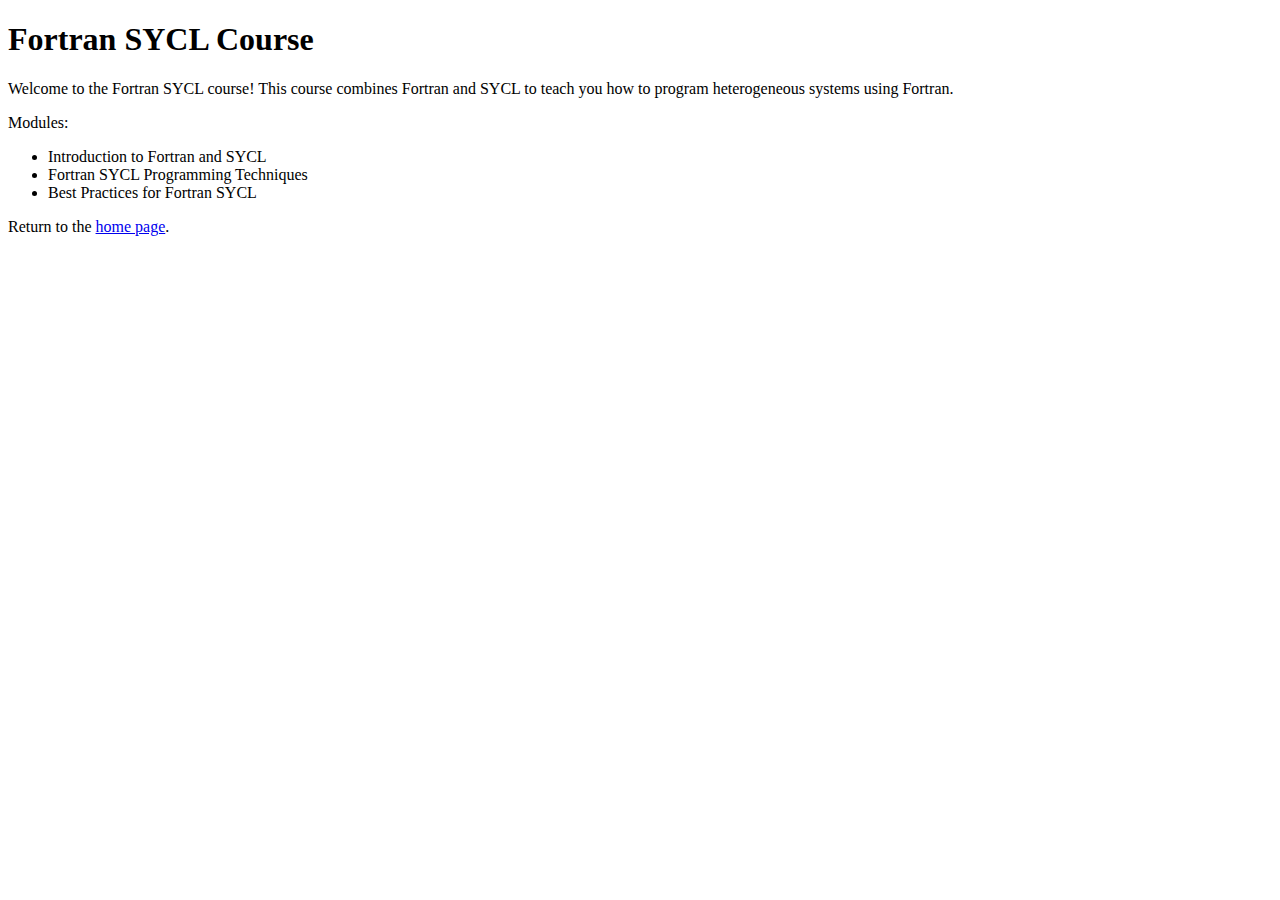
==== workshops/sycl_fortran/index.html @ e9bb9a10 "Initial commit with personal and course pages" ====
<!DOCTYPE html>
<html lang="en">
<head>
    <meta charset="UTF-8">
    <meta name="viewport" content="width=device-width, initial-scale=1.0">
    <title>Fortran SYCL Course</title>
</head>
<body>
    <h1>Fortran SYCL Course</h1>
    <p>Welcome to the Fortran SYCL course! This course combines Fortran and SYCL to teach you how to program heterogeneous systems using Fortran.</p>
    <p>Modules:</p>
    <ul>
        <li>Introduction to Fortran and SYCL</li>
        <li>Fortran SYCL Programming Techniques</li>
        <li>Best Practices for Fortran SYCL</li>
    </ul>
    <p>Return to the <a href="/">home page</a>.</p>
</body>
</html>
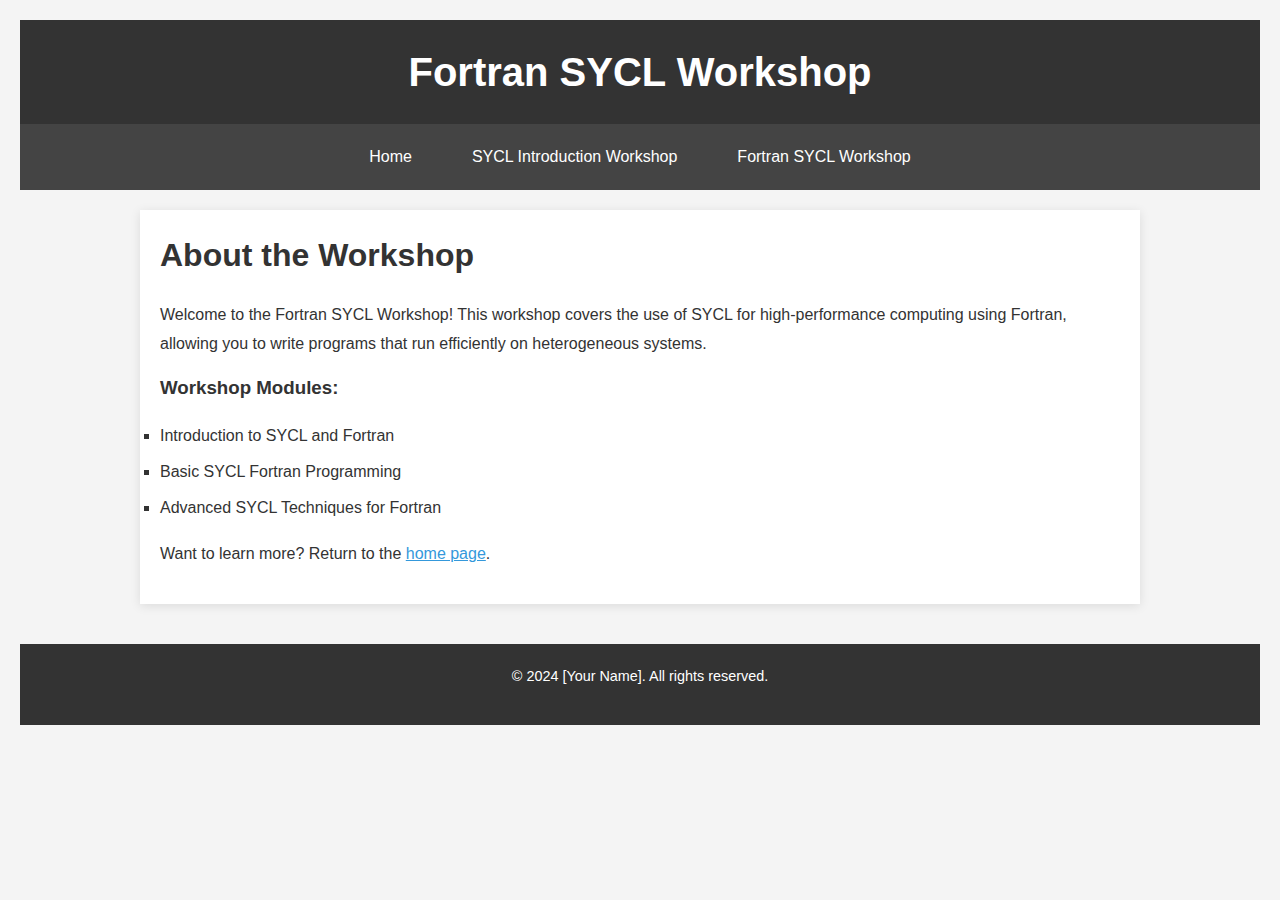
==== commit 798d238b: "add css" ====
--- a/workshops/sycl_fortran/index.html
+++ b/workshops/sycl_fortran/index.html
@@ -3,18 +3,34 @@
 <head>
     <meta charset="UTF-8">
     <meta name="viewport" content="width=device-width, initial-scale=1.0">
-    <title>Fortran SYCL Course</title>
+    <title>Fortran SYCL Workshop</title>
+    <link rel="stylesheet" href="/css/styles.css">
 </head>
 <body>
-    <h1>Fortran SYCL Course</h1>
-    <p>Welcome to the Fortran SYCL course! This course combines Fortran and SYCL to teach you how to program heterogeneous systems using Fortran.</p>
-    <p>Modules:</p>
-    <ul>
-        <li>Introduction to Fortran and SYCL</li>
-        <li>Fortran SYCL Programming Techniques</li>
-        <li>Best Practices for Fortran SYCL</li>
-    </ul>
-    <p>Return to the <a href="/">home page</a>.</p>
+    <header>
+        <h1>Fortran SYCL Workshop</h1>
+    </header>
+
+    <nav>
+        <a href="/">Home</a>
+        <a href="/workshops/sycl_introduction/">SYCL Introduction Workshop</a>
+        <a href="/workshops/sycl_fortran/">Fortran SYCL Workshop</a>
+    </nav>
+
+    <div class="container">
+        <h2>About the Workshop</h2>
+        <p>Welcome to the Fortran SYCL Workshop! This workshop covers the use of SYCL for high-performance computing using Fortran, allowing you to write programs that run efficiently on heterogeneous systems.</p>
+        <h3>Workshop Modules:</h3>
+        <ul>
+            <li>Introduction to SYCL and Fortran</li>
+            <li>Basic SYCL Fortran Programming</li>
+            <li>Advanced SYCL Techniques for Fortran</li>
+        </ul>
+        <p>Want to learn more? Return to the <a href="/">home page</a>.</p>
+    </div>
+
+    <footer>
+        <p>&copy; 2024 [Your Name]. All rights reserved.</p>
+    </footer>
 </body>
 </html>
-
--- a/css/styles.css
+++ b/css/styles.css
@@ -0,0 +1,113 @@
+/* Basic reset to remove default browser styles */
+* {
+    margin: 0;
+    padding: 0;
+    box-sizing: border-box;
+}
+
+body {
+    font-family: 'Arial', sans-serif;
+    line-height: 1.6;
+    background-color: #f4f4f4;
+    color: #333;
+    padding: 20px;
+}
+
+/* Container */
+.container {
+    max-width: 1000px;
+    margin: 0 auto;
+    padding: 20px;
+    background: white;
+    box-shadow: 0 2px 10px rgba(0, 0, 0, 0.1);
+}
+
+/* Header */
+header {
+    text-align: center;
+    padding: 20px 0;
+    background-color: #333;
+    color: white;
+}
+
+header h1 {
+    font-size: 2.5rem;
+}
+
+/* Navigation bar */
+nav {
+    display: flex;
+    justify-content: center;
+    background-color: #444;
+    padding: 10px 0;
+    margin-bottom: 20px;
+}
+
+nav a {
+    color: white;
+    text-decoration: none;
+    padding: 10px 20px;
+    margin: 0 10px;
+    border-radius: 5px;
+}
+
+nav a:hover {
+    background-color: #555;
+}
+
+/* Main content */
+h2 {
+    font-size: 2rem;
+    margin-bottom: 20px;
+    color: #333;
+}
+
+p {
+    margin-bottom: 15px;
+    line-height: 1.8;
+}
+
+/* Course list */
+ul {
+    list-style-type: square;
+    margin: 20px 0;
+}
+
+ul li {
+    margin-bottom: 10px;
+}
+
+a {
+    color: #3498db;
+}
+
+a:hover {
+    text-decoration: underline;
+}
+
+/* Footer */
+footer {
+    text-align: center;
+    padding: 20px;
+    background-color: #333;
+    color: white;
+    margin-top: 40px;
+    position: relative;
+    bottom: 0;
+    width: 100%;
+}
+
+footer p {
+    font-size: 0.9rem;
+}
+
+/* Responsive Design */
+@media (max-width: 768px) {
+    body {
+        padding: 10px;
+    }
+    nav {
+        flex-direction: column;
+    }
+}
+
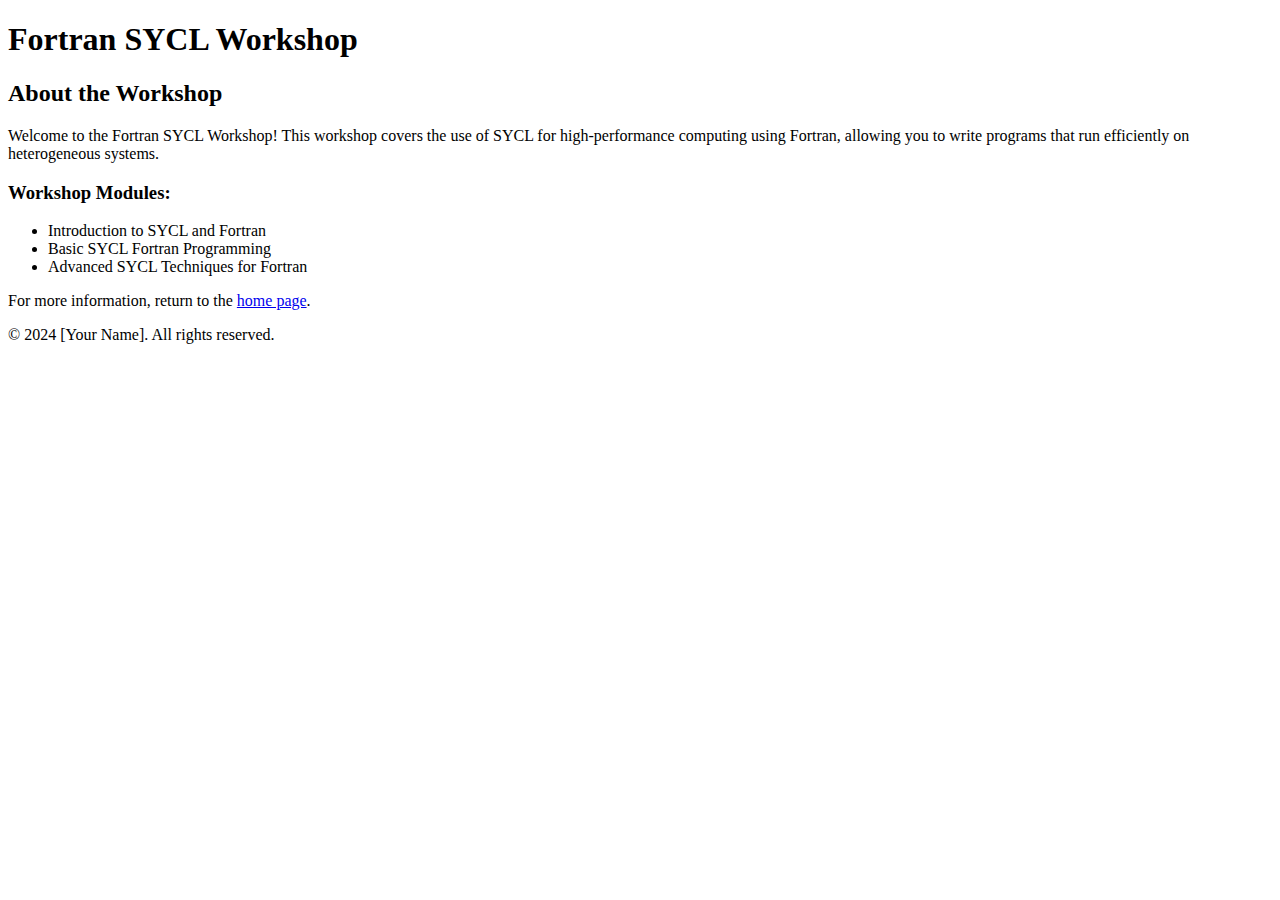
==== commit c570e315: "add dropdown menu for the courses" ====
--- a/workshops/sycl_fortran/index.html
+++ b/workshops/sycl_fortran/index.html
@@ -11,12 +11,6 @@
         <h1>Fortran SYCL Workshop</h1>
     </header>
 
-    <nav>
-        <a href="/">Home</a>
-        <a href="/workshops/sycl_introduction/">SYCL Introduction Workshop</a>
-        <a href="/workshops/sycl_fortran/">Fortran SYCL Workshop</a>
-    </nav>
-
     <div class="container">
         <h2>About the Workshop</h2>
         <p>Welcome to the Fortran SYCL Workshop! This workshop covers the use of SYCL for high-performance computing using Fortran, allowing you to write programs that run efficiently on heterogeneous systems.</p>
@@ -26,7 +20,7 @@
             <li>Basic SYCL Fortran Programming</li>
             <li>Advanced SYCL Techniques for Fortran</li>
         </ul>
-        <p>Want to learn more? Return to the <a href="/">home page</a>.</p>
+        <p>For more information, return to the <a href="/">home page</a>.</p>
     </div>
 
     <footer>
--- a/css/styles.css
+++ b/css/styles.css
@@ -1,113 +1,60 @@
-/* Basic reset to remove default browser styles */
-* {
-    margin: 0;
-    padding: 0;
-    box-sizing: border-box;
+.dropdown {
+    position: relative;
+    display: inline-block;
 }
 
-body {
-    font-family: 'Arial', sans-serif;
-    line-height: 1.6;
-    background-color: #f4f4f4;
-    color: #333;
-    padding: 20px;
-}
-
-/* Container */
-.container {
-    max-width: 1000px;
-    margin: 0 auto;
-    padding: 20px;
-    background: white;
-    box-shadow: 0 2px 10px rgba(0, 0, 0, 0.1);
-}
-
-/* Header */
-header {
-    text-align: center;
-    padding: 20px 0;
-    background-color: #333;
+.dropbtn {
+    background-color: #444;
     color: white;
-}
-
-header h1 {
-    font-size: 2.5rem;
-}
-
-/* Navigation bar */
-nav {
-    display: flex;
-    justify-content: center;
-    background-color: #444;
-    padding: 10px 0;
-    margin-bottom: 20px;
-}
-
-nav a {
-    color: white;
-    text-decoration: none;
     padding: 10px 20px;
-    margin: 0 10px;
+    font-size: 16px;
+    border: none;
+    cursor: pointer;
     border-radius: 5px;
 }
 
-nav a:hover {
+.dropbtn:hover {
     background-color: #555;
 }
 
-/* Main content */
-h2 {
-    font-size: 2rem;
-    margin-bottom: 20px;
-    color: #333;
+.dropdown-content {
+    display: none;
+    position: absolute;
+    background-color: #444;
+    min-width: 200px;
+    box-shadow: 0 8px 16px rgba(0, 0, 0, 0.1);
+    z-index: 1;
+    border-radius: 5px;
 }
 
-p {
-    margin-bottom: 15px;
-    line-height: 1.8;
+.dropdown-content a {
+    color: white;
+    padding: 12px 16px;
+    text-decoration: none;
+    display: block;
+    border-bottom: 1px solid #555;
 }
 
-/* Course list */
-ul {
-    list-style-type: square;
-    margin: 20px 0;
+.dropdown-content a:last-child {
+    border-bottom: none;
 }
 
-ul li {
-    margin-bottom: 10px;
+.dropdown-content a:hover {
+    background-color: #555;
 }
 
-a {
-    color: #3498db;
+/* Show the dropdown on hover */
+.dropdown:hover .dropdown-content {
+    display: block;
 }
 
-a:hover {
-    text-decoration: underline;
-}
+/* Additional responsiveness */
+@media (max-width: 768px) {
+    .dropbtn {
+        padding: 8px 15px;
+    }
 
-/* Footer */
-footer {
-    text-align: center;
-    padding: 20px;
-    background-color: #333;
-    color: white;
-    margin-top: 40px;
-    position: relative;
-    bottom: 0;
-    width: 100%;
-}
-
-footer p {
-    font-size: 0.9rem;
-}
-
-/* Responsive Design */
-@media (max-width: 768px) {
-    body {
-        padding: 10px;
-    }
-    nav {
-        flex-direction: column;
+    .dropdown-content {
+        min-width: 160px;
     }
 }
-
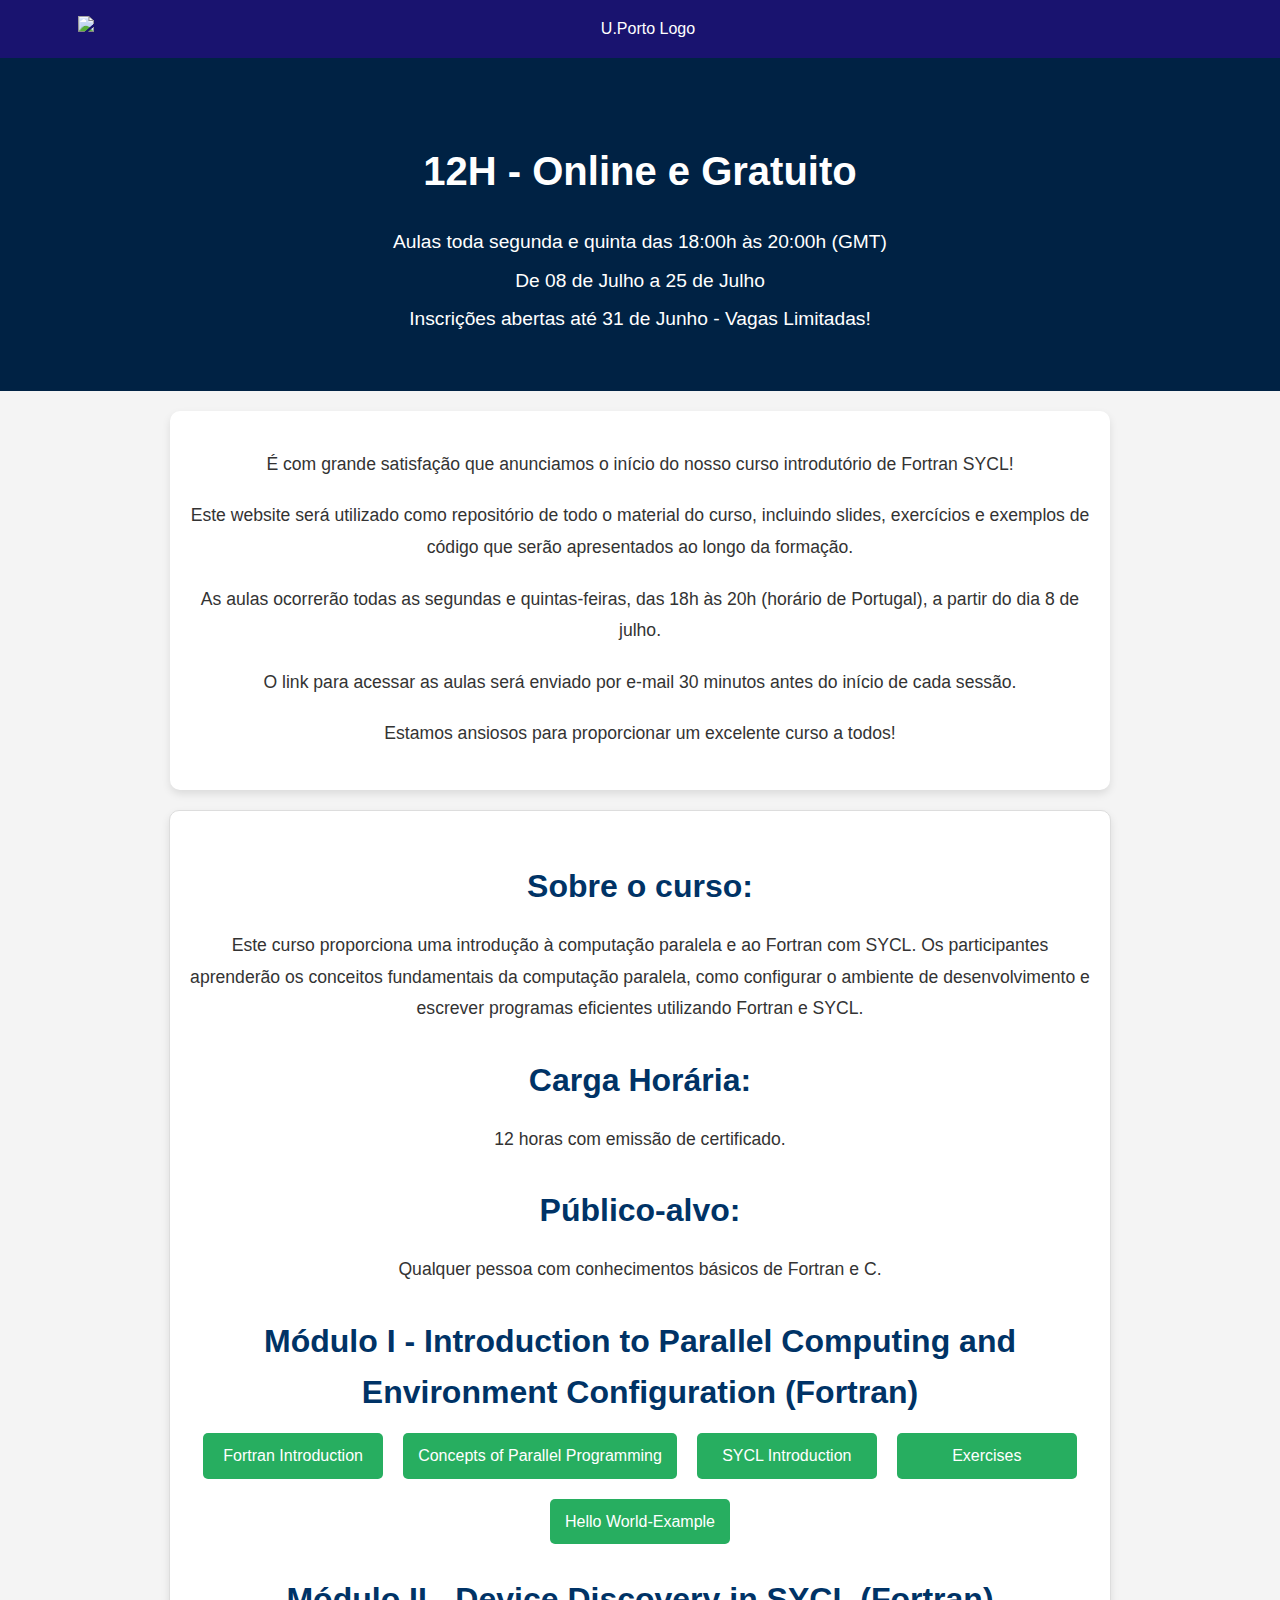
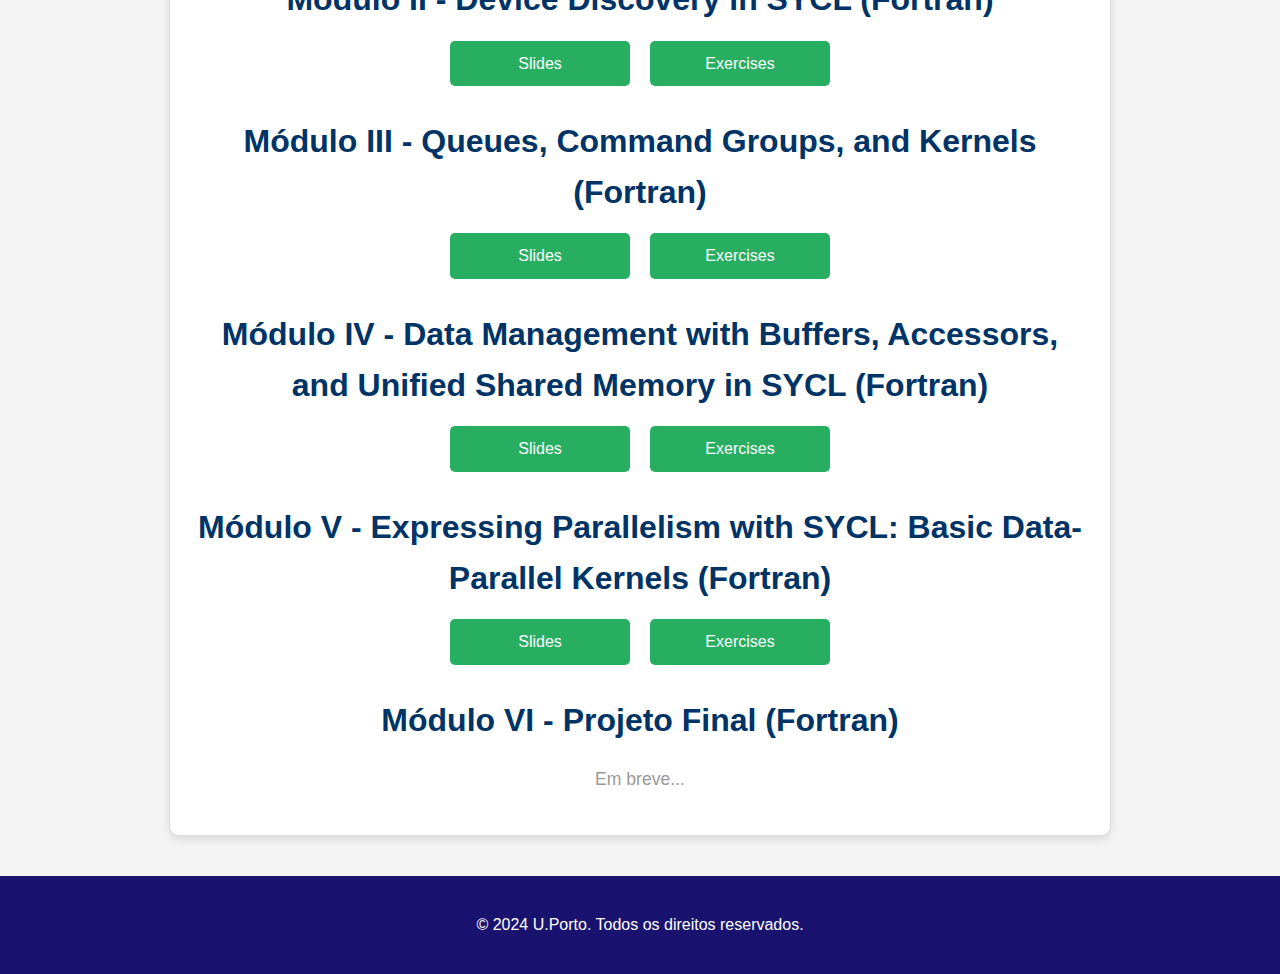
==== commit ac972579: "try fortran page now" ====
--- a/workshops/sycl_fortran/index.html
+++ b/workshops/sycl_fortran/index.html
@@ -1,30 +1,96 @@
 <!DOCTYPE html>
-<html lang="en">
+<html lang="pt">
 <head>
     <meta charset="UTF-8">
     <meta name="viewport" content="width=device-width, initial-scale=1.0">
-    <title>Fortran SYCL Workshop</title>
-    <link rel="stylesheet" href="/css/styles.css">
+    <title>Fortran SYCL - Formação Introdutória</title>
+    <link rel="stylesheet" href="/css/styles.css"> <!-- Your CSS file -->
 </head>
 <body>
-    <header>
-        <h1>Fortran SYCL Workshop</h1>
-    </header>
+<header>
+    <img src="/images/rectangle.png" alt="U.Porto Logo" class="logo">
+</header>
 
+<!-- Banner Section -->
+<section class="banner">
+    <div class="banner-content">
+        <h2>12H - Online e Gratuito</h2>
+        <p>Aulas toda segunda e quinta das 18:00h às 20:00h (GMT)</p>
+        <p>De 08 de Julho a 25 de Julho</p>
+        <p>Inscrições abertas até 31 de Junho - Vagas Limitadas!</p>
+    </div>
+</section>
+
+<!-- Course Details Section -->
+<section class="details">
     <div class="container">
-        <h2>About the Workshop</h2>
-        <p>Welcome to the Fortran SYCL Workshop! This workshop covers the use of SYCL for high-performance computing using Fortran, allowing you to write programs that run efficiently on heterogeneous systems.</p>
-        <h3>Workshop Modules:</h3>
-        <ul>
-            <li>Introduction to SYCL and Fortran</li>
-            <li>Basic SYCL Fortran Programming</li>
-            <li>Advanced SYCL Techniques for Fortran</li>
-        </ul>
-        <p>For more information, return to the <a href="/">home page</a>.</p>
+        <p>É com grande satisfação que anunciamos o início do nosso curso introdutório de Fortran SYCL!</p>
+        <p>Este website será utilizado como repositório de todo o material do curso, incluindo slides, exercícios e exemplos de código que serão apresentados ao longo da formação.</p>
+        <p>As aulas ocorrerão todas as segundas e quintas-feiras, das 18h às 20h (horário de Portugal), a partir do dia 8 de julho.</p>
+        <p>O link para acessar as aulas será enviado por e-mail 30 minutos antes do início de cada sessão.</p>
+        <p>Estamos ansiosos para proporcionar um excelente curso a todos!</p>
     </div>
+</section>
 
-    <footer>
-        <p>&copy; 2024 [Your Name]. All rights reserved.</p>
-    </footer>
+<!-- Course Information Section -->
+<section class="course-info">
+    <div class="container">
+        <h2>Sobre o curso:</h2>
+        <p>Este curso proporciona uma introdução à computação paralela e ao Fortran com SYCL. Os participantes aprenderão os conceitos fundamentais da computação paralela, como configurar o ambiente de desenvolvimento e escrever programas eficientes utilizando Fortran e SYCL.</p>
+
+        <h2>Carga Horária:</h2>
+        <p>12 horas com emissão de certificado.</p>
+
+        <h2>Público-alvo:</h2>
+        <p>Qualquer pessoa com conhecimentos básicos de Fortran e C.</p>
+
+        <!-- Module I -->
+        <h2>Módulo I - Introduction to Parallel Computing and Environment Configuration (Fortran)</h2>
+        <div class="fortran-download-links">
+            <a href="/pdfs/cpp_fortran.pdf" target="_blank" class="fortran-download-link">Fortran Introduction</a>
+            <a href="/pdfs/parallelism_fortran.pdf" target="_blank" class="fortran-download-link">Concepts of Parallel Programming</a>
+            <a href="/pdfs/sycl_fortran.pdf" target="_blank" class="fortran-download-link">SYCL Introduction</a>
+            <a href="/pdfs/01-exercises_fortran.pdf" target="_blank" class="fortran-download-link">Exercises</a>
+            <a href="/exercises/hello-world_fortran.zip" target="_blank" class="fortran-download-link">Hello World-Example</a>
+        </div>
+
+        <!-- Module II -->
+        <h2>Módulo II - Device Discovery in SYCL (Fortran)</h2>
+        <div class="fortran-download-links">
+            <a href="/pdfs/devices_fortran.pdf" target="_blank" class="fortran-download-link">Slides</a>
+            <a href="/pdfs/02-exercises_fortran.pdf" target="_blank" class="fortran-download-link">Exercises</a>
+        </div>
+
+        <!-- Module III -->
+        <h2>Módulo III - Queues, Command Groups, and Kernels (Fortran)</h2>
+        <div class="fortran-download-links">
+            <a href="/pdfs/queues_fortran.pdf" target="_blank" class="fortran-download-link">Slides</a>
+            <a href="/pdfs/03-exercises_fortran.pdf" target="_blank" class="fortran-download-link">Exercises</a>
+        </div>
+
+        <!-- Module IV -->
+        <h2>Módulo IV - Data Management with Buffers, Accessors, and Unified Shared Memory in SYCL (Fortran)</h2>
+        <div class="fortran-download-links">
+            <a href="/pdfs/data_fortran.pdf" target="_blank" class="fortran-download-link">Slides</a>
+            <a href="/pdfs/04-exercises_fortran.pdf" target="_blank" class="fortran-download-link">Exercises</a>
+        </div>
+
+        <!-- Module V -->
+        <h2>Módulo V - Expressing Parallelism with SYCL: Basic Data-Parallel Kernels (Fortran)</h2>
+        <div class="fortran-download-links">
+            <a href="/pdfs/parallel_fortran.pdf" target="_blank" class="fortran-download-link">Slides</a>
+            <a href="/pdfs/05-exercises_fortran.pdf" target="_blank" class="fortran-download-link">Exercises</a>
+        </div>
+
+        <!-- Module VI -->
+        <h2>Módulo VI - Projeto Final (Fortran)</h2>
+        <p class="translucent">Em breve...</p>
+    </div>
+</section>
+
+<footer>
+    <p>&copy; 2024 U.Porto. Todos os direitos reservados.</p>
+</footer>
 </body>
 </html>
+
--- a/css/styles.css
+++ b/css/styles.css
@@ -1,60 +1,187 @@
-.dropdown {
-    position: relative;
-    display: inline-block;
+/* General Styling */
+body {
+    font-family: Arial, sans-serif;
+    line-height: 1.6;
+    margin: 0;
+    padding: 0;
+    background-color: #f4f4f4;
+    color: #333;
 }
 
-.dropbtn {
-    background-color: #444;
+/* Header Styling */
+header {
+    background-color: #19136f;
     color: white;
-    padding: 10px 20px;
-    font-size: 16px;
-    border: none;
-    cursor: pointer;
-    border-radius: 5px;
+    padding: 1rem;
+    text-align: center;
+    width: 100%;
+    box-sizing: border-box;
 }
 
-.dropbtn:hover {
-    background-color: #555;
+.logo {
+    width: 90%; /* Increase the width percentage */
+    max-width: 1200px; /* Set a maximum width to avoid it being too large on bigger screens */
+    margin: 0 auto;
+    display: block;
+    height: auto; /* Ensure the aspect ratio is maintained */
 }
 
-.dropdown-content {
-    display: none;
-    position: absolute;
-    background-color: #444;
-    min-width: 200px;
-    box-shadow: 0 8px 16px rgba(0, 0, 0, 0.1);
-    z-index: 1;
-    border-radius: 5px;
+
+/* Banner Styling */
+.banner {
+    background-color: #002244;
+    color: white;
+    padding: 3rem 0;
+    text-align: center;
 }
 
-.dropdown-content a {
-    color: white;
-    padding: 12px 16px;
-    text-decoration: none;
-    display: block;
-    border-bottom: 1px solid #555;
+.banner-content {
+    max-width: 800px;
+    margin: auto;
 }
 
-.dropdown-content a:last-child {
-    border-bottom: none;
+.banner-content h2 {
+    margin-bottom: 1.5rem;
+    font-size: 2.5rem;
 }
 
-.dropdown-content a:hover {
-    background-color: #555;
+.banner-content p {
+    margin: 0.5rem 0;
+    font-size: 1.2rem;
 }
 
-/* Show the dropdown on hover */
-.dropdown:hover .dropdown-content {
-    display: block;
+/* Details Section */
+.details .container {
+    max-width: 900px;
+    margin: auto;
+    background-color: white;
+    padding: 20px;
+    box-shadow: 0px 4px 8px rgba(0, 0, 0, 0.1);
+    border-radius: 10px;
+    margin-top: 20px;
+    text-align: center;
 }
 
-/* Additional responsiveness */
+.details p {
+    margin-bottom: 20px;
+    font-size: 1.1rem;
+    line-height: 1.8;
+}
+
+/* Course Information Section */
+.course-info .container {
+    max-width: 900px;
+    margin: auto;
+    background-color: white;
+    padding: 20px;
+    box-shadow: 0px 4px 8px rgba(0, 0, 0, 0.1);
+    border-radius: 10px;
+    margin-top: 20px;
+    border: 1px solid #ddd;
+    text-align: center;
+}
+
+.course-info h2 {
+    color: #003366;
+    margin-bottom: 15px;
+    font-size: 2rem;
+}
+
+.course-info p {
+    margin-bottom: 20px;
+    font-size: 1.1rem;
+    line-height: 1.8;
+}
+
+/* Download Links Container */
+.download-links {
+    display: flex;
+    flex-wrap: wrap;  /* Allow wrapping on smaller screens */
+    justify-content: center;
+    gap: 20px;  /* Space between buttons */
+    margin-bottom: 20px;
+}
+
+/* Individual Button Styling */
+.download-link {
+    display: inline-block;
+    background-color: #3498db;
+    color: white;
+    padding: 10px 15px;
+    text-decoration: none;
+    border-radius: 5px;
+    font-size: 1rem;
+    text-align: center;
+    min-width: 150px;  /* Ensure all buttons have a consistent minimum width */
+}
+
+.download-link:hover {
+    background-color: #2980b9;
+}
+
+/* For smaller screens, make the buttons stack */
 @media (max-width: 768px) {
-    .dropbtn {
-        padding: 8px 15px;
-    }
-
-    .dropdown-content {
-        min-width: 160px;
+    .download-links {
+        flex-direction: column;  /* Stack the buttons vertically on small screens */
     }
 }
+
+
+/* Footer */
+footer {
+    text-align: center;
+    padding: 20px;
+    background-color: #19136f;
+    color: white;
+    margin-top: 40px;
+}
+
+.translucent {
+    opacity: 0.5;
+    text-align: center;
+    font-size: 1.2rem;
+}
+
+/* Spacing for Better Readability */
+.container h2, .container h3 {
+    margin-top: 30px;
+}
+
+@media (max-width: 768px) {
+    .logo {
+        width: 90%; /* Adjust width for smaller screens */
+    }
+}
+
+/* Download Links Container (same structure as before) */
+.fortran-download-links {
+    display: flex;
+    flex-wrap: wrap;  /* Allow wrapping on smaller screens */
+    justify-content: center;
+    gap: 20px;  /* Space between buttons */
+    margin-bottom: 20px;
+}
+
+/* Green Button Styling */
+.fortran-download-link {
+    display: inline-block;
+    background-color: #27ae60;  /* Green color for Fortran */
+    color: white;
+    padding: 10px 15px;
+    text-decoration: none;
+    border-radius: 5px;
+    font-size: 1rem;
+    text-align: center;
+    min-width: 150px;  /* Consistent width for all buttons */
+}
+
+.fortran-download-link:hover {
+    background-color: #2ecc71;  /* Slightly lighter green on hover */
+}
+
+/* For smaller screens, make the buttons stack */
+@media (max-width: 768px) {
+    .fortran-download-links {
+        flex-direction: column;  /* Stack the buttons vertically on small screens */
+    }
+}
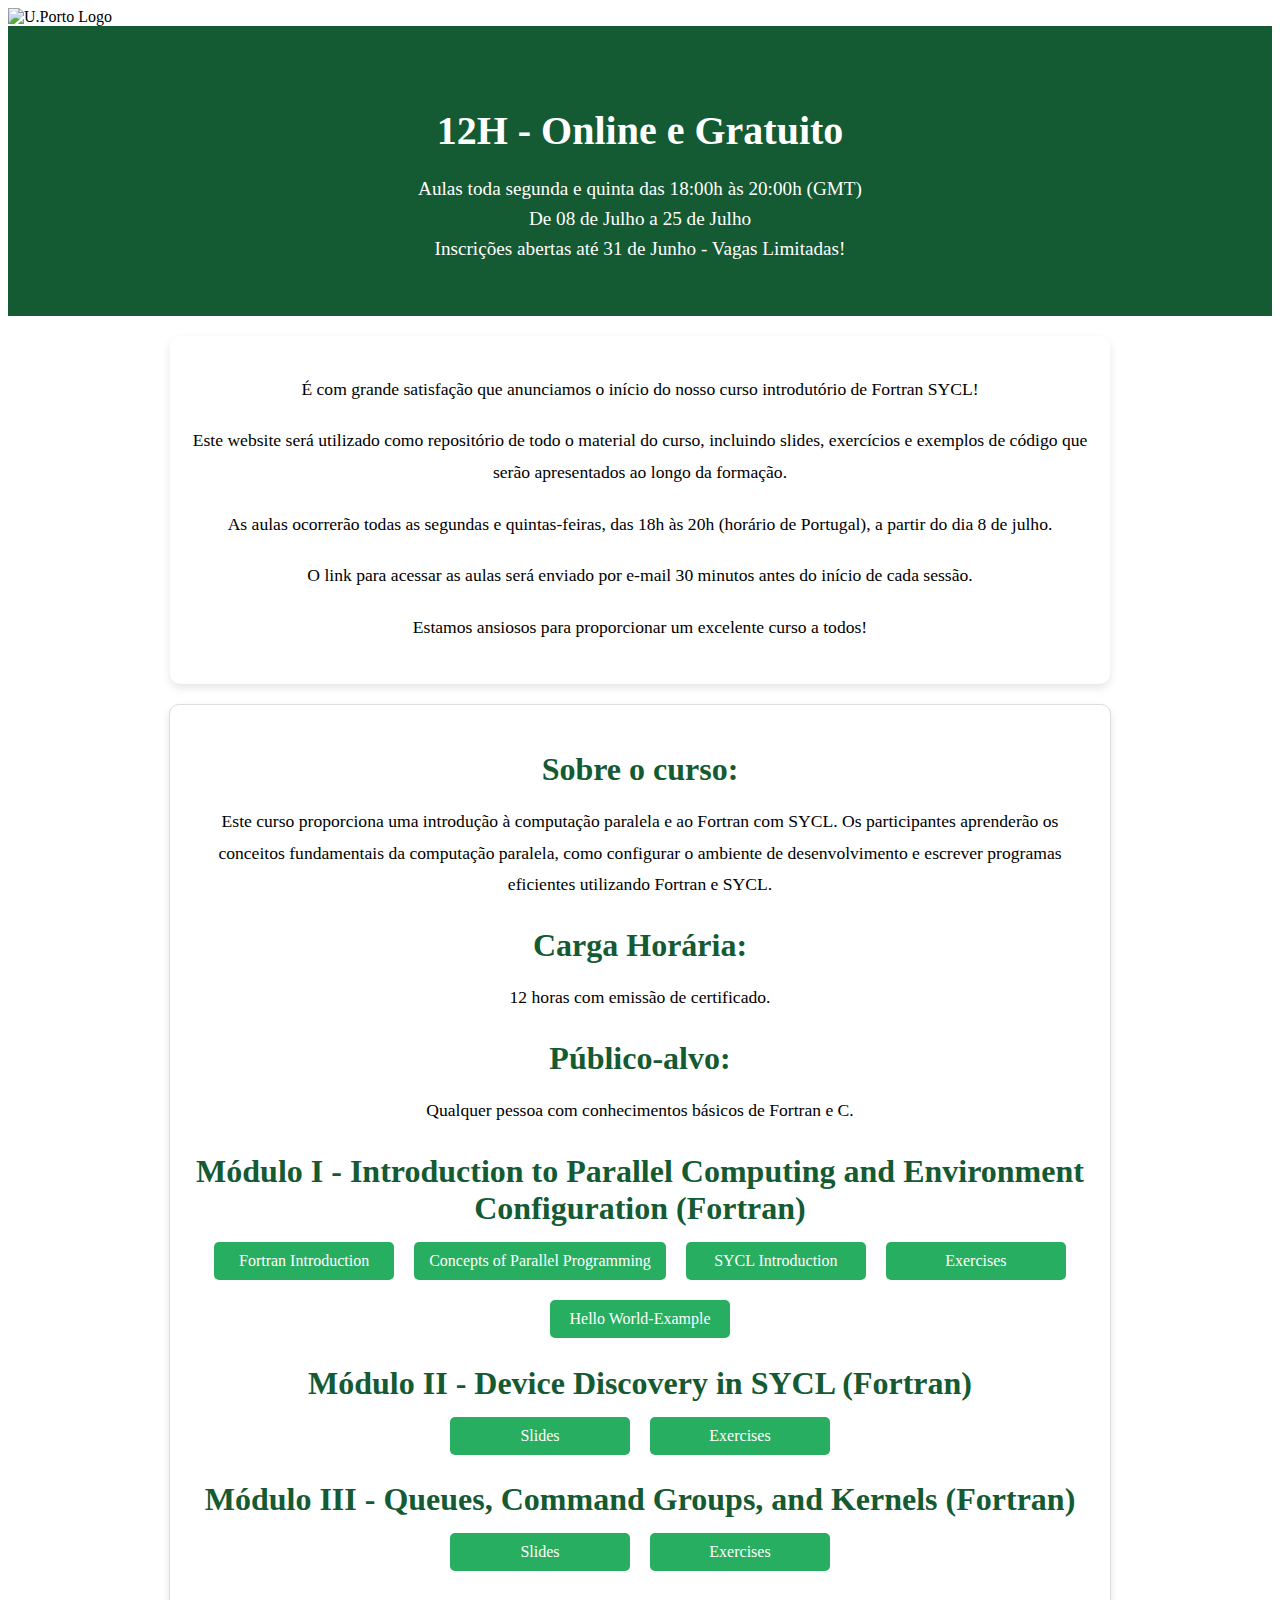
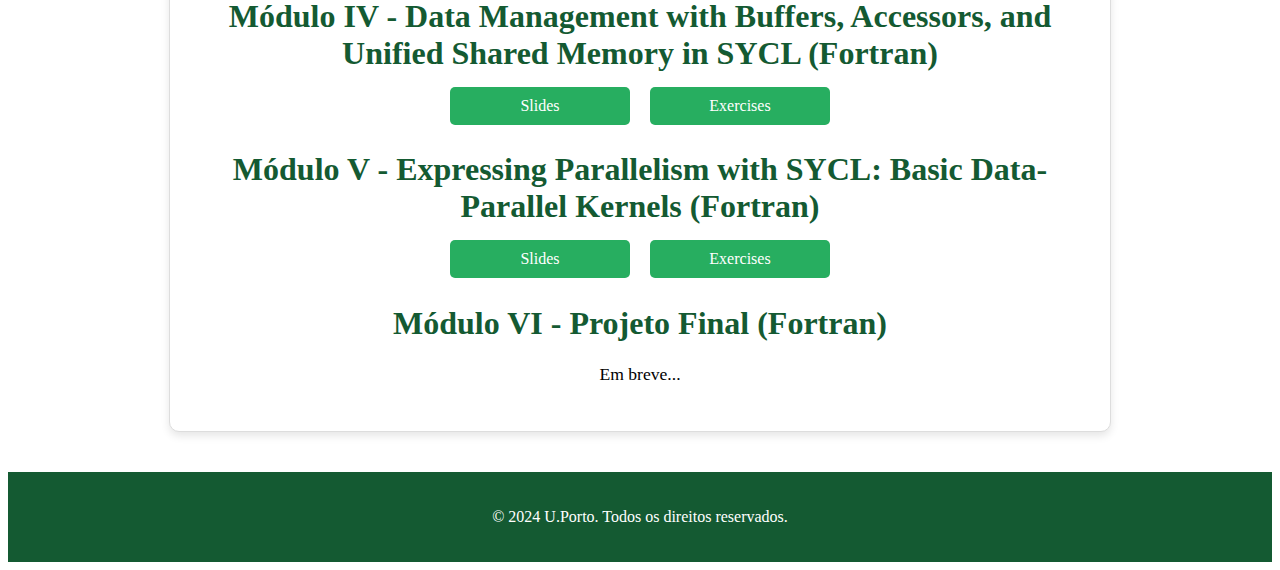
==== commit 740249ac: "fortran green" ====
--- a/workshops/sycl_fortran/index.html
+++ b/workshops/sycl_fortran/index.html
@@ -4,7 +4,7 @@
     <meta charset="UTF-8">
     <meta name="viewport" content="width=device-width, initial-scale=1.0">
     <title>Fortran SYCL - Formação Introdutória</title>
-    <link rel="stylesheet" href="/css/styles.css"> <!-- Your CSS file -->
+    <link rel="stylesheet" href="/css/fortran-styles.css"> <!-- Link to your new Fortran-specific CSS file -->
 </head>
 <body>
 <header>
@@ -93,4 +93,3 @@
 </footer>
 </body>
 </html>
-
--- a/css/fortran-styles.css
+++ b/css/fortran-styles.css
@@ -0,0 +1,101 @@
+/* Banner Styling */
+.banner {
+    background-color: #145a32;  /* Darker green background for the banner */
+    color: white;
+    padding: 3rem 0;
+    text-align: center;
+}
+
+.banner-content h2 {
+    margin-bottom: 1.5rem;
+    font-size: 2.5rem;
+}
+
+.banner-content p {
+    margin: 0.5rem 0;
+    font-size: 1.2rem;
+}
+
+/* Green Button Styling (keep this as it is) */
+.fortran-download-links {
+    display: flex;
+    flex-wrap: wrap;  /* Allow wrapping on smaller screens */
+    justify-content: center;
+    gap: 20px;  /* Space between buttons */
+    margin-bottom: 20px;
+}
+
+.fortran-download-link {
+    display: inline-block;
+    background-color: #27ae60;  /* Keep this lighter green for buttons */
+    color: white;
+    padding: 10px 15px;
+    text-decoration: none;
+    border-radius: 5px;
+    font-size: 1rem;
+    text-align: center;
+    min-width: 150px;  /* Ensure all buttons have a consistent minimum width */
+}
+
+.fortran-download-link:hover {
+    background-color: #2ecc71;  /* Lighter green on hover */
+}
+
+/* Course Details Section */
+.details .container {
+    max-width: 900px;
+    margin: auto;
+    background-color: white;
+    padding: 20px;
+    box-shadow: 0px 4px 8px rgba(0, 0, 0, 0.1);
+    border-radius: 10px;
+    margin-top: 20px;
+    text-align: center;
+}
+
+.details p {
+    margin-bottom: 20px;
+    font-size: 1.1rem;
+    line-height: 1.8;
+}
+
+/* Course Information Section */
+.course-info .container {
+    max-width: 900px;
+    margin: auto;
+    background-color: white;
+    padding: 20px;
+    box-shadow: 0px 4px 8px rgba(0, 0, 0, 0.1);
+    border-radius: 10px;
+    margin-top: 20px;
+    border: 1px solid #ddd;
+    text-align: center;
+}
+
+.course-info h2 {
+    color: #145a32;  /* Darker green for the headings */
+    margin-bottom: 15px;
+    font-size: 2rem;
+}
+
+.course-info p {
+    margin-bottom: 20px;
+    font-size: 1.1rem;
+    line-height: 1.8;
+}
+
+/* Footer */
+footer {
+    text-align: center;
+    padding: 20px;
+    background-color: #145a32;  /* Darker green background for the footer */
+    color: white;
+    margin-top: 40px;
+}
+
+/* Responsive Button Layout for Small Screens */
+@media (max-width: 768px) {
+    .fortran-download-links {
+        flex-direction: column;  /* Stack buttons vertically on small screens */
+    }
+}
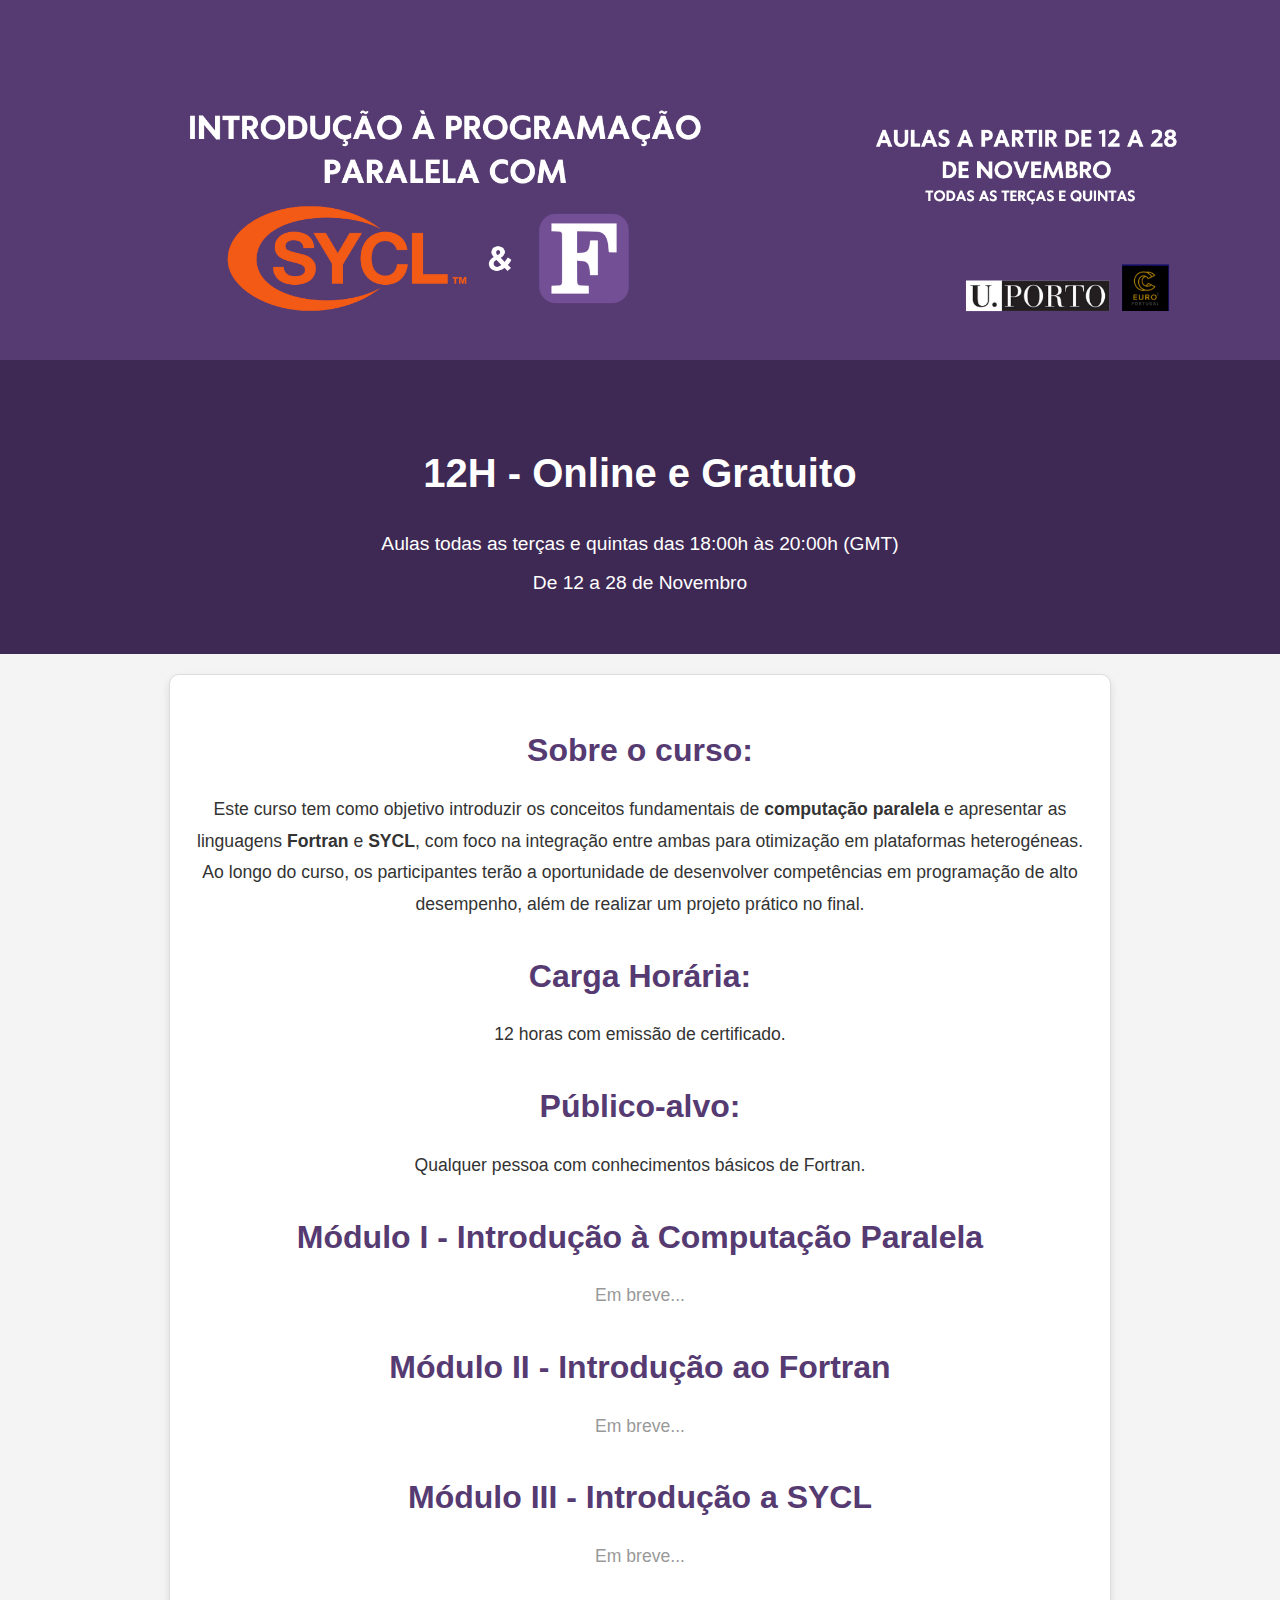
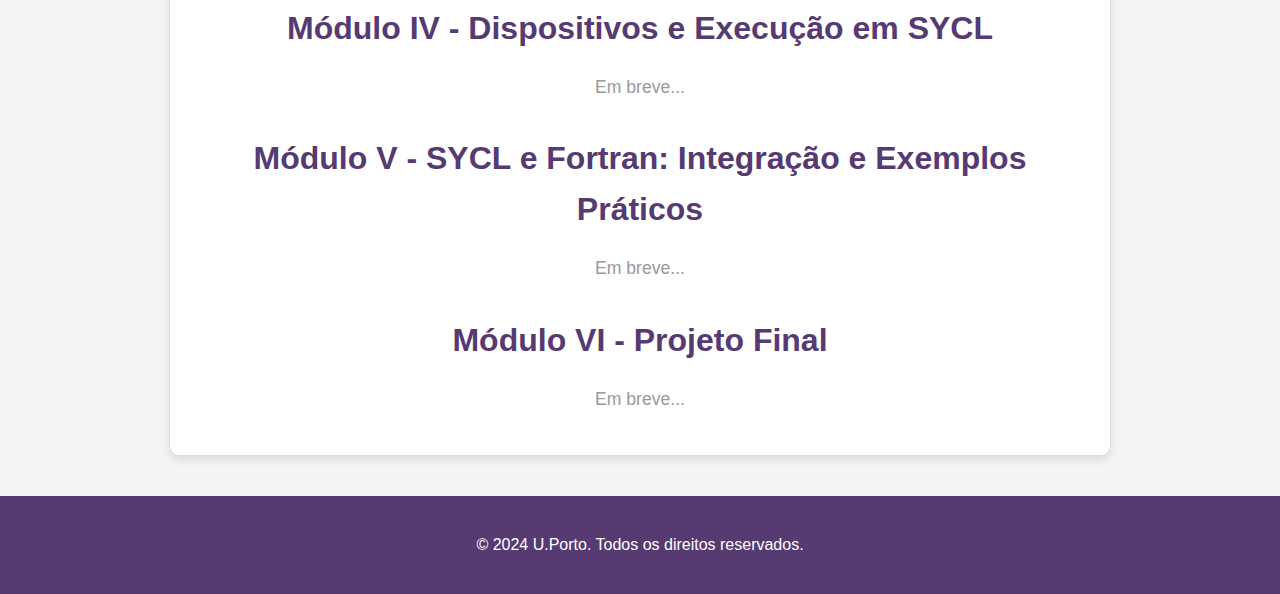
==== commit 67c28124: "formations website" ====
--- a/workshops/sycl_fortran/index.html
+++ b/workshops/sycl_fortran/index.html
@@ -3,32 +3,20 @@
 <head>
     <meta charset="UTF-8">
     <meta name="viewport" content="width=device-width, initial-scale=1.0">
-    <title>Fortran SYCL - Formação Introdutória</title>
-    <link rel="stylesheet" href="/css/fortran-styles.css"> <!-- Link to your new Fortran-specific CSS file -->
+    <title> Introdução à Programação Paralela com Sycl e Fortran</title>
+    <link rel="stylesheet" href="/css/fortran-styles.css">
 </head>
 <body>
 <header>
-    <img src="/images/rectangle.png" alt="U.Porto Logo" class="logo">
+    <img src="/images/fortran_banner.png" alt="U.Porto Logo" class="logo">
 </header>
 
 <!-- Banner Section -->
 <section class="banner">
     <div class="banner-content">
         <h2>12H - Online e Gratuito</h2>
-        <p>Aulas toda segunda e quinta das 18:00h às 20:00h (GMT)</p>
-        <p>De 08 de Julho a 25 de Julho</p>
-        <p>Inscrições abertas até 31 de Junho - Vagas Limitadas!</p>
-    </div>
-</section>
-
-<!-- Course Details Section -->
-<section class="details">
-    <div class="container">
-        <p>É com grande satisfação que anunciamos o início do nosso curso introdutório de Fortran SYCL!</p>
-        <p>Este website será utilizado como repositório de todo o material do curso, incluindo slides, exercícios e exemplos de código que serão apresentados ao longo da formação.</p>
-        <p>As aulas ocorrerão todas as segundas e quintas-feiras, das 18h às 20h (horário de Portugal), a partir do dia 8 de julho.</p>
-        <p>O link para acessar as aulas será enviado por e-mail 30 minutos antes do início de cada sessão.</p>
-        <p>Estamos ansiosos para proporcionar um excelente curso a todos!</p>
+        <p>Aulas todas as terças e quintas das 18:00h às 20:00h (GMT)</p>
+        <p>De 12 a 28 de Novembro</p>
     </div>
 </section>
 
@@ -36,54 +24,51 @@
 <section class="course-info">
     <div class="container">
         <h2>Sobre o curso:</h2>
-        <p>Este curso proporciona uma introdução à computação paralela e ao Fortran com SYCL. Os participantes aprenderão os conceitos fundamentais da computação paralela, como configurar o ambiente de desenvolvimento e escrever programas eficientes utilizando Fortran e SYCL.</p>
+        <p>Este curso tem como objetivo introduzir os conceitos fundamentais de <strong>computação paralela</strong> e apresentar as linguagens <strong>Fortran</strong> e <strong>SYCL</strong>, com foco na integração entre ambas para otimização em plataformas heterogéneas. Ao longo do curso, os participantes terão a oportunidade de desenvolver competências em programação de alto desempenho, além de realizar um projeto prático no final.</p>
 
         <h2>Carga Horária:</h2>
         <p>12 horas com emissão de certificado.</p>
 
         <h2>Público-alvo:</h2>
-        <p>Qualquer pessoa com conhecimentos básicos de Fortran e C.</p>
+        <p>Qualquer pessoa com conhecimentos básicos de Fortran.</p>
 
-        <!-- Module I -->
-        <h2>Módulo I - Introduction to Parallel Computing and Environment Configuration (Fortran)</h2>
-        <div class="fortran-download-links">
-            <a href="/pdfs/cpp_fortran.pdf" target="_blank" class="fortran-download-link">Fortran Introduction</a>
-            <a href="/pdfs/parallelism_fortran.pdf" target="_blank" class="fortran-download-link">Concepts of Parallel Programming</a>
-            <a href="/pdfs/sycl_fortran.pdf" target="_blank" class="fortran-download-link">SYCL Introduction</a>
-            <a href="/pdfs/01-exercises_fortran.pdf" target="_blank" class="fortran-download-link">Exercises</a>
-            <a href="/exercises/hello-world_fortran.zip" target="_blank" class="fortran-download-link">Hello World-Example</a>
-        </div>
+        <!-- Course Modules with Downloadable Content -->
+	<h2>Módulo I - Introdução à Computação Paralela</h2>
+    <p class="translucent">Em breve...</p>
+    <!-- <div class="download-links"> -->
+    		<!-- <a href="/pdfs/cpp.pdf" target="_blank" class="download-link">C++ Introduction</a> -->
+    		<!-- <a href="/pdfs/parallelism.pdf" target="_blank" class="download-link">Concepts of Parallel Programming</a> -->
+    		<!-- <a href="/pdfs/sycl.pdf" target="_blank" class="download-link">SYCL Introduction</a> -->
+    		<!-- <a href="/pdfs/01-exercises.pdf" target="_blank" class="download-link">Exercises</a> -->
+    		<!-- <a href="/exercises/hello-world.zip" target="_blank" class="download-link">Hello World-Example</a> -->
+	<!-- </div> -->
 
-        <!-- Module II -->
-        <h2>Módulo II - Device Discovery in SYCL (Fortran)</h2>
-        <div class="fortran-download-links">
-            <a href="/pdfs/devices_fortran.pdf" target="_blank" class="fortran-download-link">Slides</a>
-            <a href="/pdfs/02-exercises_fortran.pdf" target="_blank" class="fortran-download-link">Exercises</a>
-        </div>
 
-        <!-- Module III -->
-        <h2>Módulo III - Queues, Command Groups, and Kernels (Fortran)</h2>
-        <div class="fortran-download-links">
-            <a href="/pdfs/queues_fortran.pdf" target="_blank" class="fortran-download-link">Slides</a>
-            <a href="/pdfs/03-exercises_fortran.pdf" target="_blank" class="fortran-download-link">Exercises</a>
-        </div>
+        <h2>Módulo II - Introdução ao Fortran</h2>
+        <p class="translucent">Em breve...</p>
 
-        <!-- Module IV -->
-        <h2>Módulo IV - Data Management with Buffers, Accessors, and Unified Shared Memory in SYCL (Fortran)</h2>
-        <div class="fortran-download-links">
-            <a href="/pdfs/data_fortran.pdf" target="_blank" class="fortran-download-link">Slides</a>
-            <a href="/pdfs/04-exercises_fortran.pdf" target="_blank" class="fortran-download-link">Exercises</a>
-        </div>
+        <!-- <p><a href="/pdfs/devices.pdf" target="_blank" class="download-link">Slides</a></p>
+        <p><a href="/pdfs/02-exercises.pdf" target="_blank" class="download-link">Exercises</a></p> -->
 
-        <!-- Module V -->
-        <h2>Módulo V - Expressing Parallelism with SYCL: Basic Data-Parallel Kernels (Fortran)</h2>
-        <div class="fortran-download-links">
-            <a href="/pdfs/parallel_fortran.pdf" target="_blank" class="fortran-download-link">Slides</a>
-            <a href="/pdfs/05-exercises_fortran.pdf" target="_blank" class="fortran-download-link">Exercises</a>
-        </div>
+        <h2>Módulo III - Introdução a SYCL</h2>
+        <p class="translucent">Em breve...</p>
 
-        <!-- Module VI -->
-        <h2>Módulo VI - Projeto Final (Fortran)</h2>
+        <!-- <p><a href="/pdfs/queues.pdf" target="_blank" class="download-link">Slides</a></p>
+        <p><a href="/pdfs/03-exercises.pdf" target="_blank" class="download-link">Exercises</a></p> -->
+
+        <h2>Módulo IV - Dispositivos e Execução em SYCL</h2>
+        <p class="translucent">Em breve...</p>
+
+        <!-- <p><a href="/pdfs/data.pdf" target="_blank" class="download-link">Slides</a></p>
+        <p><a href="/pdfs/04-exercises.pdf" target="_blank" class="download-link">Exercises</a></p> -->
+
+        <h2>Módulo V - SYCL e Fortran: Integração e Exemplos Práticos</h2>
+        <p class="translucent">Em breve...</p>
+
+        <!-- <p><a href="/pdfs/parallel.pdf" target="_blank" class="download-link">Slides</a></p>
+        <p><a href="/pdfs/05-exercises.pdf" target="_blank" class="download-link">Exercises</a></p> -->
+
+        <h2>Módulo VI - Projeto Final</h2>
         <p class="translucent">Em breve...</p>
     </div>
 </section>
@@ -93,3 +78,4 @@
 </footer>
 </body>
 </html>
+
--- a/css/fortran-styles.css
+++ b/css/fortran-styles.css
@@ -1,9 +1,43 @@
+/* General Styling */
+body {
+    font-family: Arial, sans-serif;
+    line-height: 1.6;
+    margin: 0;
+    padding: 0;
+    background-color: #f4f4f4;
+    color: #333;
+}
+
+/* Header Styling */
+header {
+    background-color: #563a72;
+    color: white;
+    padding: 1rem;
+    text-align: center;
+    width: 100%;
+    box-sizing: border-box;
+}
+
+.logo {
+    width: 90%; /* Increase the width percentage */
+    max-width: 1200px; /* Set a maximum width to avoid it being too large on bigger screens */
+    margin: 0 auto;
+    display: block;
+    height: auto; /* Ensure the aspect ratio is maintained */
+}
+
+
 /* Banner Styling */
 .banner {
-    background-color: #145a32;  /* Darker green background for the banner */
+    background-color: #3e2854;
     color: white;
     padding: 3rem 0;
     text-align: center;
+}
+
+.banner-content {
+    max-width: 800px;
+    margin: auto;
 }
 
 .banner-content h2 {
@@ -16,32 +50,7 @@
     font-size: 1.2rem;
 }
 
-/* Green Button Styling (keep this as it is) */
-.fortran-download-links {
-    display: flex;
-    flex-wrap: wrap;  /* Allow wrapping on smaller screens */
-    justify-content: center;
-    gap: 20px;  /* Space between buttons */
-    margin-bottom: 20px;
-}
-
-.fortran-download-link {
-    display: inline-block;
-    background-color: #27ae60;  /* Keep this lighter green for buttons */
-    color: white;
-    padding: 10px 15px;
-    text-decoration: none;
-    border-radius: 5px;
-    font-size: 1rem;
-    text-align: center;
-    min-width: 150px;  /* Ensure all buttons have a consistent minimum width */
-}
-
-.fortran-download-link:hover {
-    background-color: #2ecc71;  /* Lighter green on hover */
-}
-
-/* Course Details Section */
+/* Details Section */
 .details .container {
     max-width: 900px;
     margin: auto;
@@ -73,7 +82,7 @@
 }
 
 .course-info h2 {
-    color: #145a32;  /* Darker green for the headings */
+    color: #563a72;
     margin-bottom: 15px;
     font-size: 2rem;
 }
@@ -84,18 +93,62 @@
     line-height: 1.8;
 }
 
+/* Download Links Container */
+.download-links {
+    display: flex;
+    flex-wrap: wrap;  /* Allow wrapping on smaller screens */
+    justify-content: center;
+    gap: 20px;  /* Space between buttons */
+    margin-bottom: 20px;
+}
+
+/* Individual Button Styling */
+.download-link {
+    display: inline-block;
+    background-color: #3e2854;
+    color: white;
+    padding: 10px 15px;
+    text-decoration: none;
+    border-radius: 5px;
+    font-size: 1rem;
+    text-align: center;
+    min-width: 150px;  /* Ensure all buttons have a consistent minimum width */
+}
+
+.download-link:hover {
+    background-color: #563a72;
+}
+
+/* For smaller screens, make the buttons stack */
+@media (max-width: 768px) {
+    .download-links {
+        flex-direction: column;  /* Stack the buttons vertically on small screens */
+    }
+}
+
+
 /* Footer */
 footer {
     text-align: center;
     padding: 20px;
-    background-color: #145a32;  /* Darker green background for the footer */
+    background-color: #563a72;
     color: white;
     margin-top: 40px;
 }
 
-/* Responsive Button Layout for Small Screens */
+.translucent {
+    opacity: 0.5;
+    text-align: center;
+    font-size: 1.2rem;
+}
+
+/* Spacing for Better Readability */
+.container h2, .container h3 {
+    margin-top: 30px;
+}
+
 @media (max-width: 768px) {
-    .fortran-download-links {
-        flex-direction: column;  /* Stack buttons vertically on small screens */
+    .logo {
+        width: 90%; /* Adjust width for smaller screens */
     }
 }
